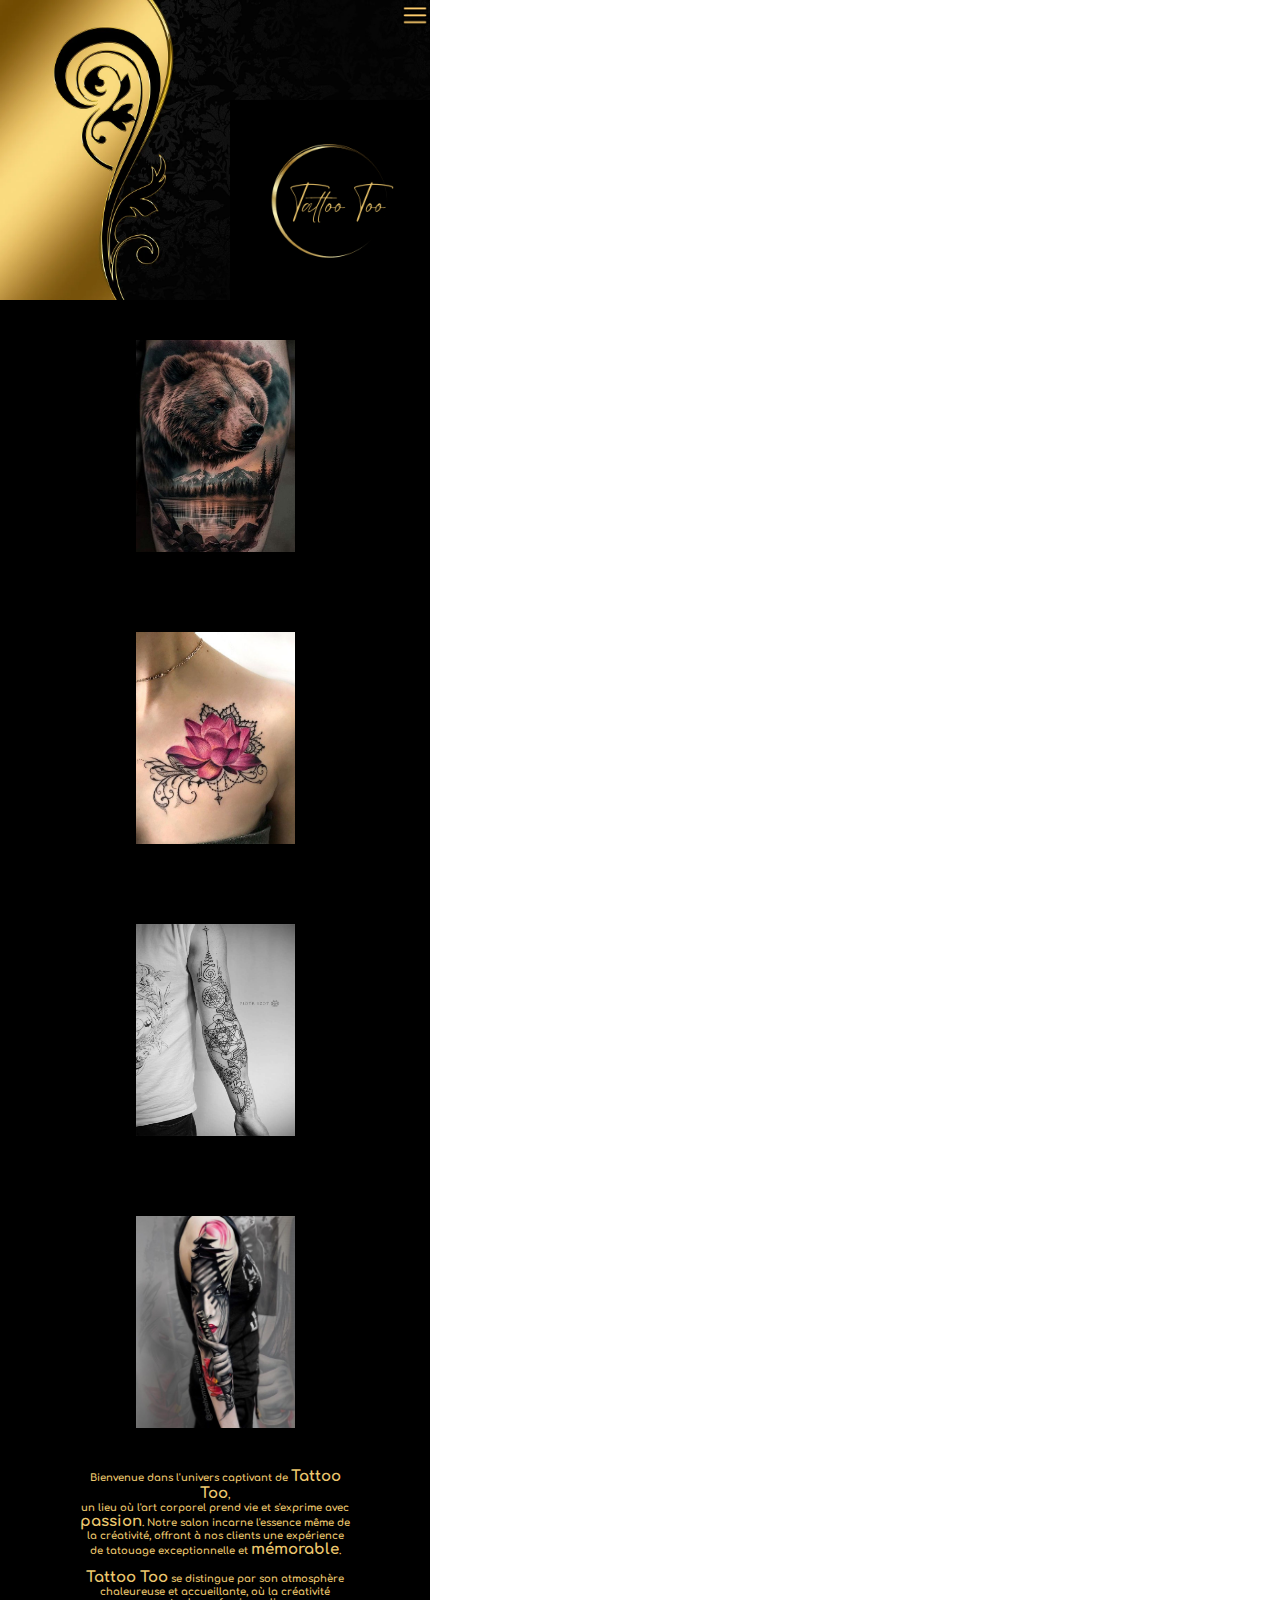
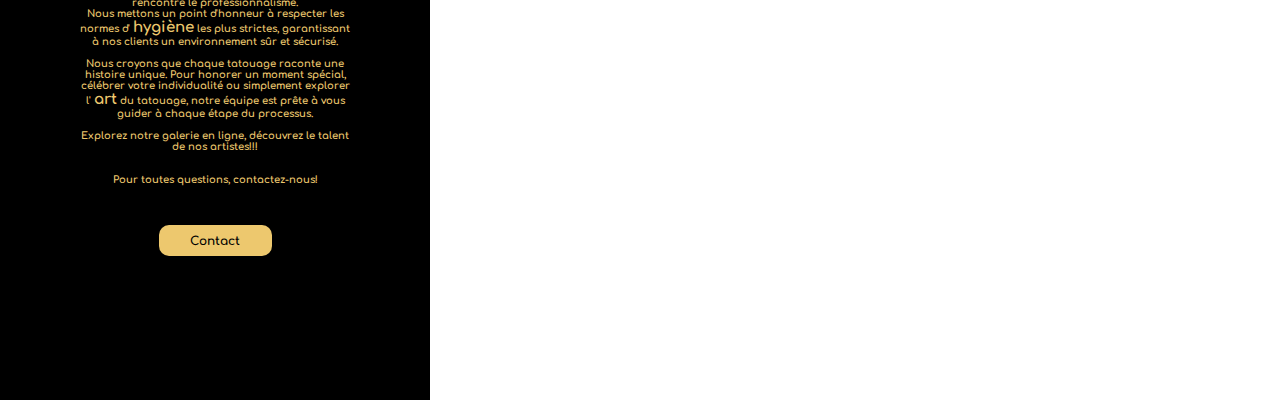
==== index.html @ 756c36e8 "page accueil portable" ====
<!DOCTYPE html>
<html lang="en">

<head>
  <meta charset="UTF-8">
  <meta name="viewport" content="width=device-width, initial-scale=1.0">
  <title>Tatootoo portable Accueil</title>
  <link rel="preconnect" href="https://fonts.googleapis.com">
  <link rel="preconnect" href="https://fonts.gstatic.com" crossorigin>
  <link href="https://fonts.googleapis.com/css2?family=Comfortaa:wght@300&display=swap" rel="stylesheet">
  <link rel="stylesheet" href="./css/style.css">
  <script src="./js/main.js"></script>
</head>

<body class="row-limit-size flex">
  <header>
    <div id="head">
      <div id="burger">
      <img src="./img/icones tattoo too/menu.png" alt="burger">
      </div>
      <img src="./img/Tattoo Too.png" alt="logo">
    </div>
    <nav class="nav-menu">
      <ul>
          <li><a href="#">Accueil</a></li>
          <li><a href="#">Services</a></li>
          <li><a href="#">À propos</a></li>
          <li><a href="#">Contact</a></li>
      </ul>
  </nav>
  </header>
  <main>
    <div id="images">
      <img src="./img/65+ Bear Tattoo Ideas To Reflect Strength.jpg" alt="tatouage">
      <img src="./img/70 Beautiful Lotus Flower Tattoos & Meaning.jpg" alt="tatouage">
      <img src="./img/téléchargement (2).jpg" alt="tatouage">
      <img src="./img/Top 100 Tatouages Bras Complet pour Femme.jpg" alt="tatouage">
    </div>
    <h1>
      Bienvenue dans l'univers captivant de
      <span class="size">Tattoo Too</span>,<br>
      un lieu où l'art corporel prend vie et s'exprime avec <span class="size">passion</span>. Notre salon incarne
      l'essence même de la
      créativité, offrant à nos clients une expérience de tatouage exceptionnelle et <span
        class="size">mémorable</span>.<br><br>

      <span class="size">Tattoo Too</span> se distingue par son atmosphère chaleureuse et accueillante, où la créativité
      rencontre le
      professionnalisme.<br>
      Nous mettons un point d'honneur à respecter les normes d' <span class="size">hygiène</span> les plus strictes,
      garantissant à nos clients
      un environnement sûr et sécurisé.<br><br>

      Nous croyons que chaque tatouage raconte une histoire unique. Pour honorer un moment spécial, célébrer votre
      individualité ou simplement explorer l' <span class="size">art</span> du tatouage, notre équipe est prête à vous
      guider à chaque étape du
      processus.<br><br>

      Explorez notre galerie en ligne, découvrez le talent de nos artistes!!!<br><br><br>


      Pour toutes questions, contactez-nous!

    </h1>
    <div class="button">
      <p>Contact</p>
    </div>
  </main>
</body>

</html>
---- css/style.css ----
*{
    margin: 0;
    padding: 0;
}

.row-iimit-size {
    min-width: 430px;
    width: 100%;
    height: auto;
}
.flex {
    display: flex;

}
#head{
    height: 300px;
    width: 430px;
    background: url(../img/background-image-3325335_1280.webp);
    background-size: cover;
    position: absolute;
}
.nav-menu{
    display: none;
}
img {
    display: flex;
}
#burger {
    cursor: pointer;
}

#burger>img {
    width: 30px;
    height: 30px;
    padding-left: 400px;
}
#head>img:last-child {
    width: 200px;
    height: 200px;
    padding-left: 230px;
    padding-top: 70px;
}

main {
    height: 1700px;
    width: 430px;
    background-color: black;
    position: relative;
    margin-top:300px;

}
body>main>#images>img {
    width: 159px;
    height: 212px;
    margin: 0  auto;
    padding: 40px;;
}
body>main>h1{
    display: block;
    color:  #EDC86E;
    font-size: 10px;
    text-align: center;
    padding-left: 80px;
    padding-right: 80px;
    font-family: 'Comfortaa', sans-serif;
}
.size{
    font-size: 15px;
}
.button {
    width: 113px;
    height: 31px;
    background-color: #EDC86E;
    margin: 0 auto;
    margin-top: 40px;
    border-radius: 10px;
}
.button>p {
    font-family:'Comfortaa', sans-serif;
    font-size: 12px;
    font-weight: bold;
    display: flex;
    justify-content: center;
    align-items: center;
    height:31px;
}
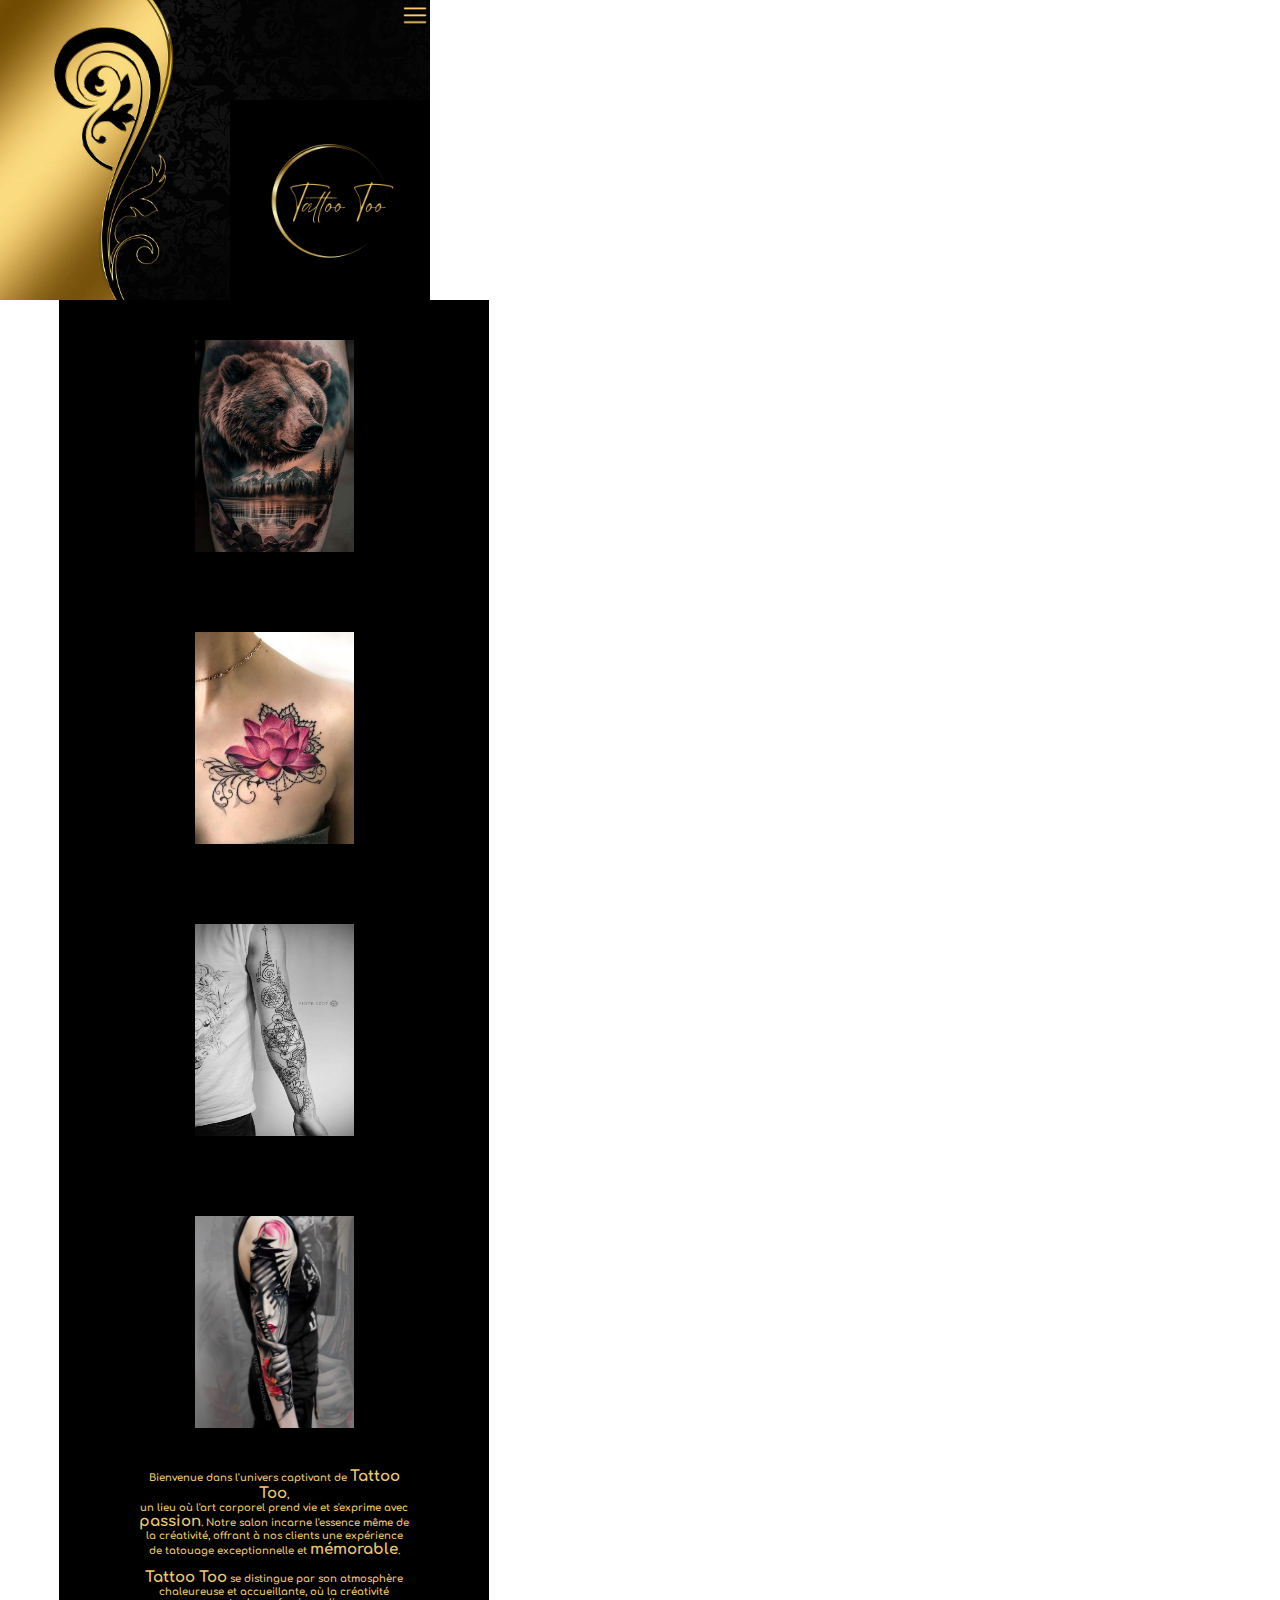
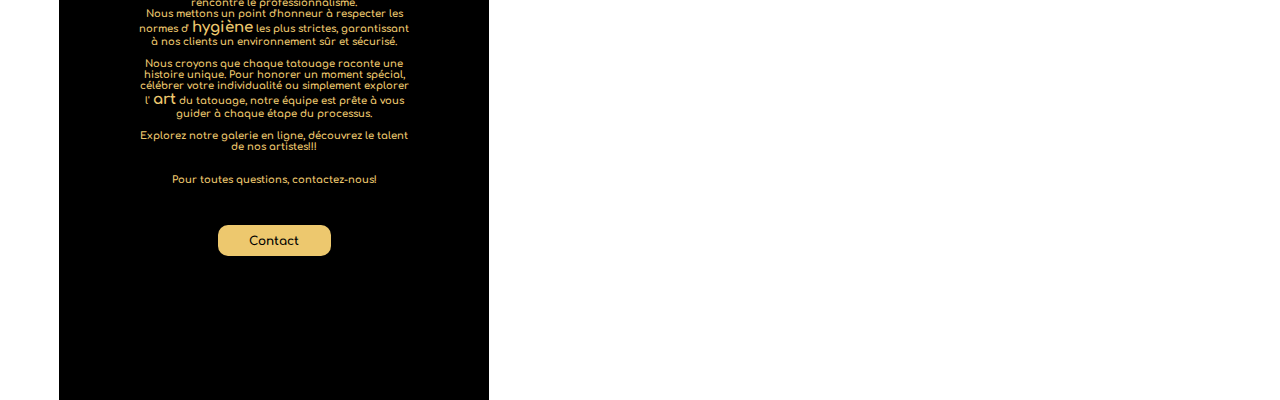
==== commit 1bc319fc: "suite tatootoo" ====
--- a/index.html
+++ b/index.html
@@ -16,18 +16,18 @@
   <header>
     <div id="head">
       <div id="burger">
-      <img src="./img/icones tattoo too/menu.png" alt="burger">
+      <img src="./img/icones tattoo too/menu.png" alt="Burger">
       </div>
       <img src="./img/Tattoo Too.png" alt="logo">
     </div>
-    <nav class="nav-menu">
+    <div id="MySidenav" class="mySidenav">
       <ul>
           <li><a href="#">Accueil</a></li>
           <li><a href="#">Services</a></li>
           <li><a href="#">À propos</a></li>
           <li><a href="#">Contact</a></li>
       </ul>
-  </nav>
+    </div>
   </header>
   <main>
     <div id="images">
@@ -66,6 +66,6 @@
       <p>Contact</p>
     </div>
   </main>
-</body>
-
+  <script src="./js/main.js">Uncaught TypeError: Cannot read properties of null (reading 'addEventListener')
+    at main.js:4:14</script>
 </html>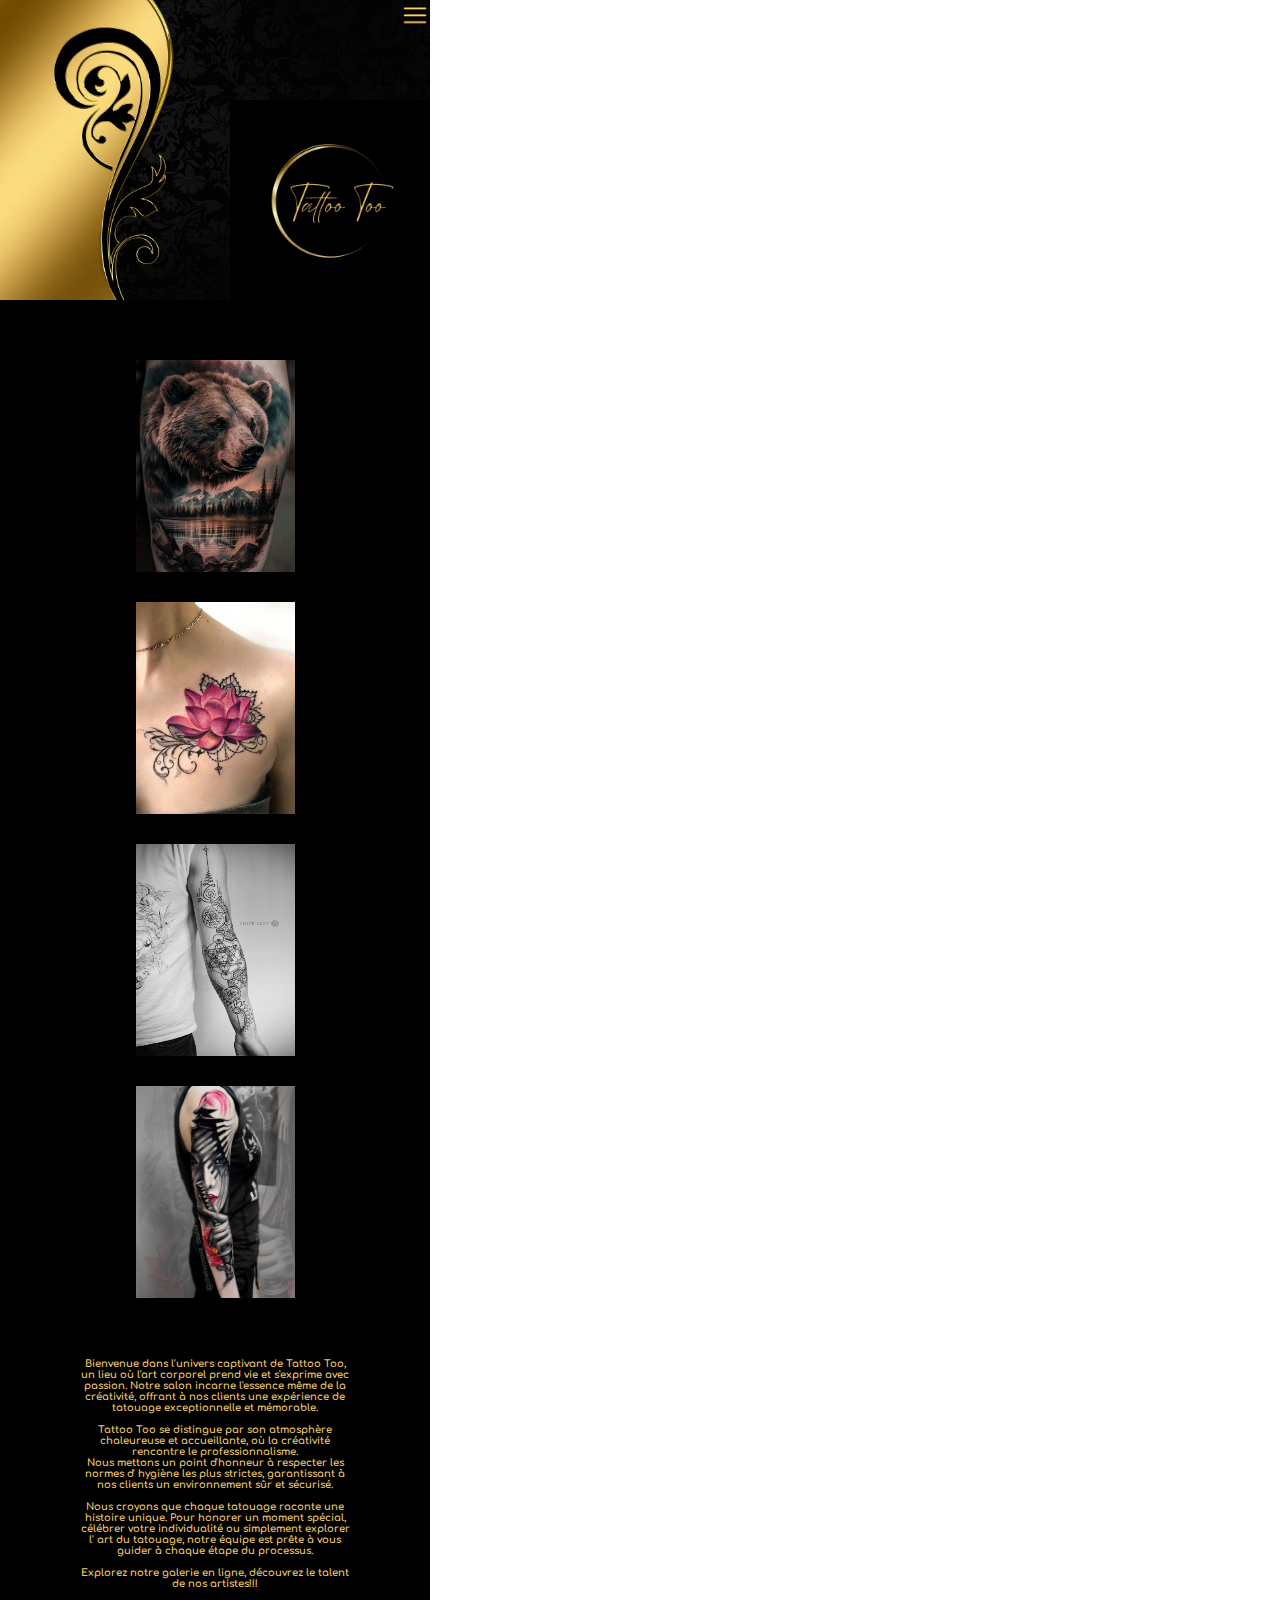
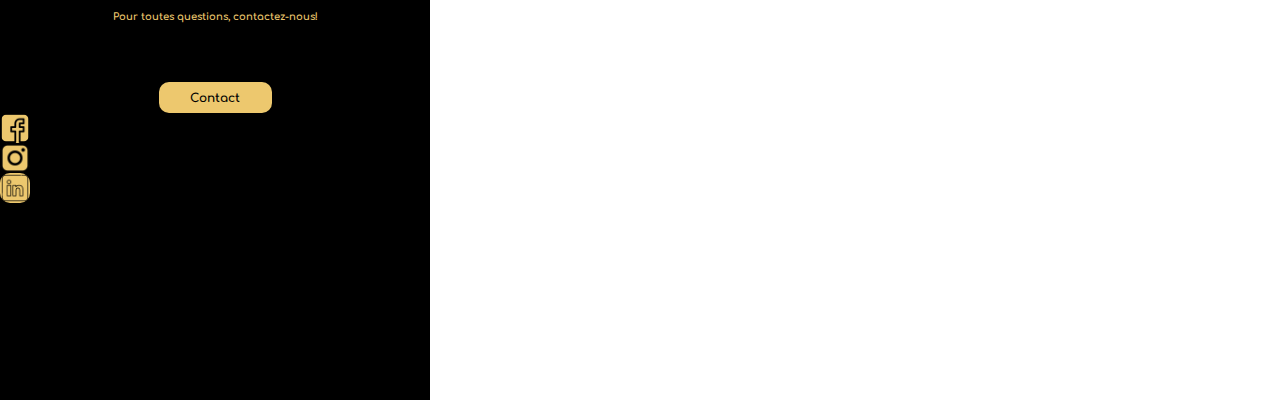
==== commit 2f785a6f: "portable suite et presque fin" ====
--- a/index.html
+++ b/index.html
@@ -9,25 +9,30 @@
   <link rel="preconnect" href="https://fonts.gstatic.com" crossorigin>
   <link href="https://fonts.googleapis.com/css2?family=Comfortaa:wght@300&display=swap" rel="stylesheet">
   <link rel="stylesheet" href="./css/style.css">
-  <script src="./js/main.js"></script>
 </head>
 
 <body class="row-limit-size flex">
   <header>
     <div id="head">
       <div id="burger">
-      <img src="./img/icones tattoo too/menu.png" alt="Burger">
+        <img src="./img/icones tattoo too/menu.png" alt="Burger">
       </div>
       <img src="./img/Tattoo Too.png" alt="logo">
     </div>
-    <div id="MySidenav" class="mySidenav">
-      <ul>
-          <li><a href="#">Accueil</a></li>
-          <li><a href="#">Services</a></li>
-          <li><a href="#">À propos</a></li>
-          <li><a href="#">Contact</a></li>
-      </ul>
-    </div>
+    <nav class="main-menu">
+      <a id="closeBtn" href="" class="close">
+        <div class="carreJaune">
+          <img src="./img/icones tattoo too/fermer-le-symbole-de-la-croix-dans-un-cercle.png" alt="croix">
+        </div>
+        <ul class="flex clickable-area">
+          <li><a href="http://127.0.0.1:5500/index.html">Accueil</a></li>
+          <li><a href="http://127.0.0.1:5500/index2.html">Galerie</a></li>
+          <li><a href="http://127.0.0.1:5500/index3.html">Respect et hygiène</a></li>
+          <li><a href="http://127.0.0.1:5500/index4.html">Contact</a></li>
+          <li><a href="http://127.0.0.1:5500/index5.html">Tattoo News</a></li>
+        </ul>
+    </nav>
+    <script src="./js/main.js"></script>
   </header>
   <main>
     <div id="images">
@@ -65,7 +70,24 @@
     <div class="button">
       <p>Contact</p>
     </div>
+    <div class="block">
+      <div class="carreJaune">
+        <img src="./img/icones tattoo too/facebook.png" alt="logofb">
+      </div>
+    </div>
+    <div class="block">
+      <div class="carreJaune">
+          <img src="./img/icones tattoo too/instagram.png" alt="logofb">
+      </div>
+    </div>
+    <div class="block">
+      <div class="carreJaune">
+          <img src="./img/icones tattoo too/linkedin.png" alt="logofb">
+      </div>
+    </div>
+
   </main>
-  <script src="./js/main.js">Uncaught TypeError: Cannot read properties of null (reading 'addEventListener')
-    at main.js:4:14</script>
+
+</body>
+
 </html>--- a/css/style.css
+++ b/css/style.css
@@ -1,16 +1,16 @@
 *{
     margin: 0;
     padding: 0;
+    text-decoration: none;
 }
 
 .row-iimit-size {
     min-width: 430px;
     width: 100%;
-    height: auto;
+    height: 100%;
 }
 .flex {
     display: flex;
-
 }
 #head{
     height: 300px;
@@ -19,21 +19,58 @@
     background-size: cover;
     position: absolute;
 }
-.nav-menu{
+.main-menu {
     display: none;
+}
+body>header>.main-menu>ul {
+    display: flex;
+    flex-direction: column;
+    align-items: end;
+    padding-left: 160px; 
+}
+body>header>.main-menu > ul > li {
+    padding-bottom: 20px;
+}
+
+body>header>.main-menu > ul > li > a {
+    display:block;
+    height: 80px;
+    line-height: 80px;
+    padding: 0 15px;
+    font-family: 'Comfortaa', sans-serif;
+    color: #EDC86E;
+    font-weight: 700;
+    text-transform: uppercase;
+    position: absolute;
+    font-size: 12px;   
 }
 img {
     display: flex;
 }
-#burger {
-    cursor: pointer;
-}
-
 #burger>img {
     width: 30px;
     height: 30px;
     padding-left: 400px;
 }
+body>header>.main-menu>.close {
+    position: absolute;
+    top: 0;
+    padding-left: 270px;
+    color: #EDC86E;
+    cursor: pointer;
+    
+}
+header>nav>.close>.carreJaune>img {
+    width: 20px;
+    height: 20px;
+}
+body>header>.main-menu>.close>.carreJaune {
+    width: 20px;
+    height: 20px;
+    background-color: #EDC86E;
+   
+}
+
 #head>img:last-child {
     width: 200px;
     height: 200px;
@@ -45,34 +82,40 @@
     height: 1700px;
     width: 430px;
     background-color: black;
-    position: relative;
+    position: absolute;
     margin-top:300px;
 
+
+}
+body>main>#images {
+    margin-top: 60px;
 }
 body>main>#images>img {
     width: 159px;
     height: 212px;
     margin: 0  auto;
-    padding: 40px;;
+    margin-top: 30px;
 }
 body>main>h1{
     display: block;
     color:  #EDC86E;
     font-size: 10px;
     text-align: center;
+    margin-top: 60px;
     padding-left: 80px;
     padding-right: 80px;
     font-family: 'Comfortaa', sans-serif;
 }
 .size{
-    font-size: 15px;
+    width: 159px;
+    height: 212px;
 }
 .button {
     width: 113px;
     height: 31px;
     background-color: #EDC86E;
     margin: 0 auto;
-    margin-top: 40px;
+    margin-top: 60px;
     border-radius: 10px;
 }
 .button>p {
@@ -84,6 +127,20 @@
     align-items: center;
     height:31px;
 }
+main>.block>.carreJaune {
+    width: 30px;
+    height: 30px;
+    background-color: #EDC86E;
+    border-radius: 10px;
+}
+main>.block>.carreJaune>img {
+    width: 30px;
+    height: 30px;
+}
+main>.block { /* ça veut pas s'aligner */
+    display: flex;   
+}
 
 
 
+
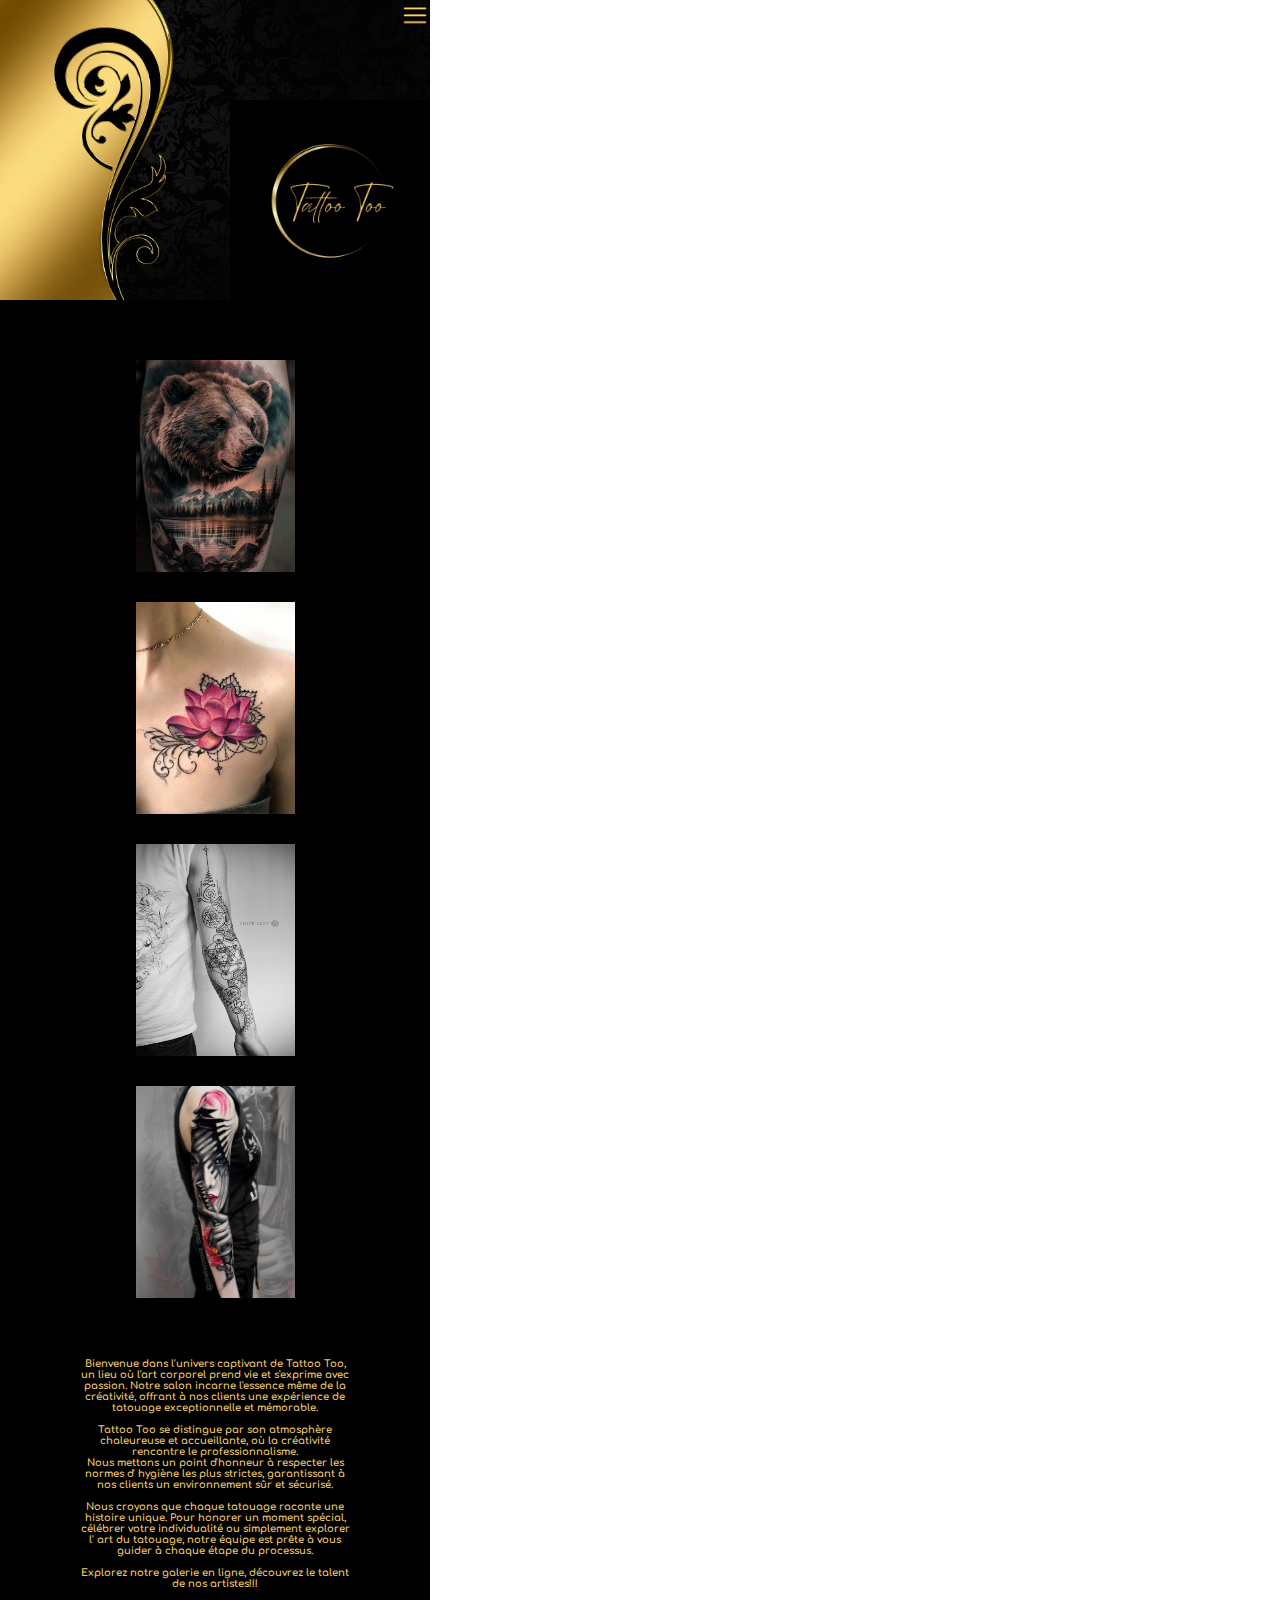
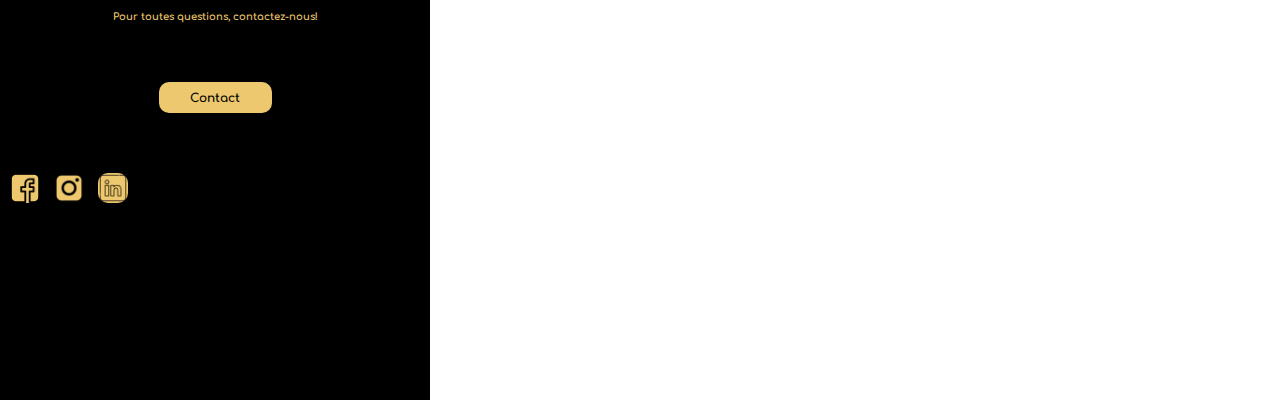
==== commit 2673c8c8: "suite tatootoo" ====
--- a/index.html
+++ b/index.html
@@ -24,8 +24,8 @@
         <div class="carreJaune">
           <img src="./img/icones tattoo too/fermer-le-symbole-de-la-croix-dans-un-cercle.png" alt="croix">
         </div>
+      </a>
         <ul class="flex clickable-area">
-          <li><a href="http://127.0.0.1:5500/index.html">Accueil</a></li>
           <li><a href="http://127.0.0.1:5500/index2.html">Galerie</a></li>
           <li><a href="http://127.0.0.1:5500/index3.html">Respect et hygiène</a></li>
           <li><a href="http://127.0.0.1:5500/index4.html">Contact</a></li>
--- a/css/style.css
+++ b/css/style.css
@@ -2,6 +2,7 @@
     margin: 0;
     padding: 0;
     text-decoration: none;
+    
 }
 
 .row-iimit-size {
@@ -18,22 +19,29 @@
     background: url(../img/background-image-3325335_1280.webp);
     background-size: cover;
     position: absolute;
+    
 }
 .main-menu {
     display: none;
 }
+
 body>header>.main-menu>ul {
     display: flex;
     flex-direction: column;
     align-items: end;
-    padding-left: 160px; 
+    padding-left: 160px;
+    position: relative; 
 }
 body>header>.main-menu > ul > li {
-    padding-bottom: 20px;
+    padding-bottom: 40px;
+   
+}
+body>header>.main-menu > ul {
+    list-style-type: none;
 }
 
 body>header>.main-menu > ul > li > a {
-    display:block;
+    display: block;
     height: 80px;
     line-height: 80px;
     padding: 0 15px;
@@ -42,16 +50,27 @@
     font-weight: 700;
     text-transform: uppercase;
     position: absolute;
-    font-size: 12px;   
+    font-size: 12px; 
+    white-space: nowrap;    
+}
+header>.main-menu>ul>li>a {
+    width: 80px;
+}
+body>header>nav>.clickable-area {
+    display: inline-block;
 }
 img {
     display: flex;
+}
+#burger{
+    position: relative;
 }
 #burger>img {
     width: 30px;
     height: 30px;
     padding-left: 400px;
 }
+ 
 body>header>.main-menu>.close {
     position: absolute;
     top: 0;
@@ -83,7 +102,8 @@
     width: 430px;
     background-color: black;
     position: absolute;
-    margin-top:300px;
+    margin-top: 300px;
+   
 
 
 }
@@ -127,20 +147,24 @@
     align-items: center;
     height:31px;
 }
-main>.block>.carreJaune {
+body>main>.block>.carreJaune {
     width: 30px;
     height: 30px;
     background-color: #EDC86E;
     border-radius: 10px;
+    display: flex;
 }
-main>.block>.carreJaune>img {
+body>main>.block>.carreJaune>img {
     width: 30px;
     height: 30px;
 }
-main>.block { /* ça veut pas s'aligner */
-    display: flex;   
+body>main>.block {
+        display: inline-block;  
+        margin-top: 60px;
+        margin-left: 10px;
 }
 
+body>header>.main-menu > ul > li:hover > a {
+    color: #85F5E1;
+}
 
-
-
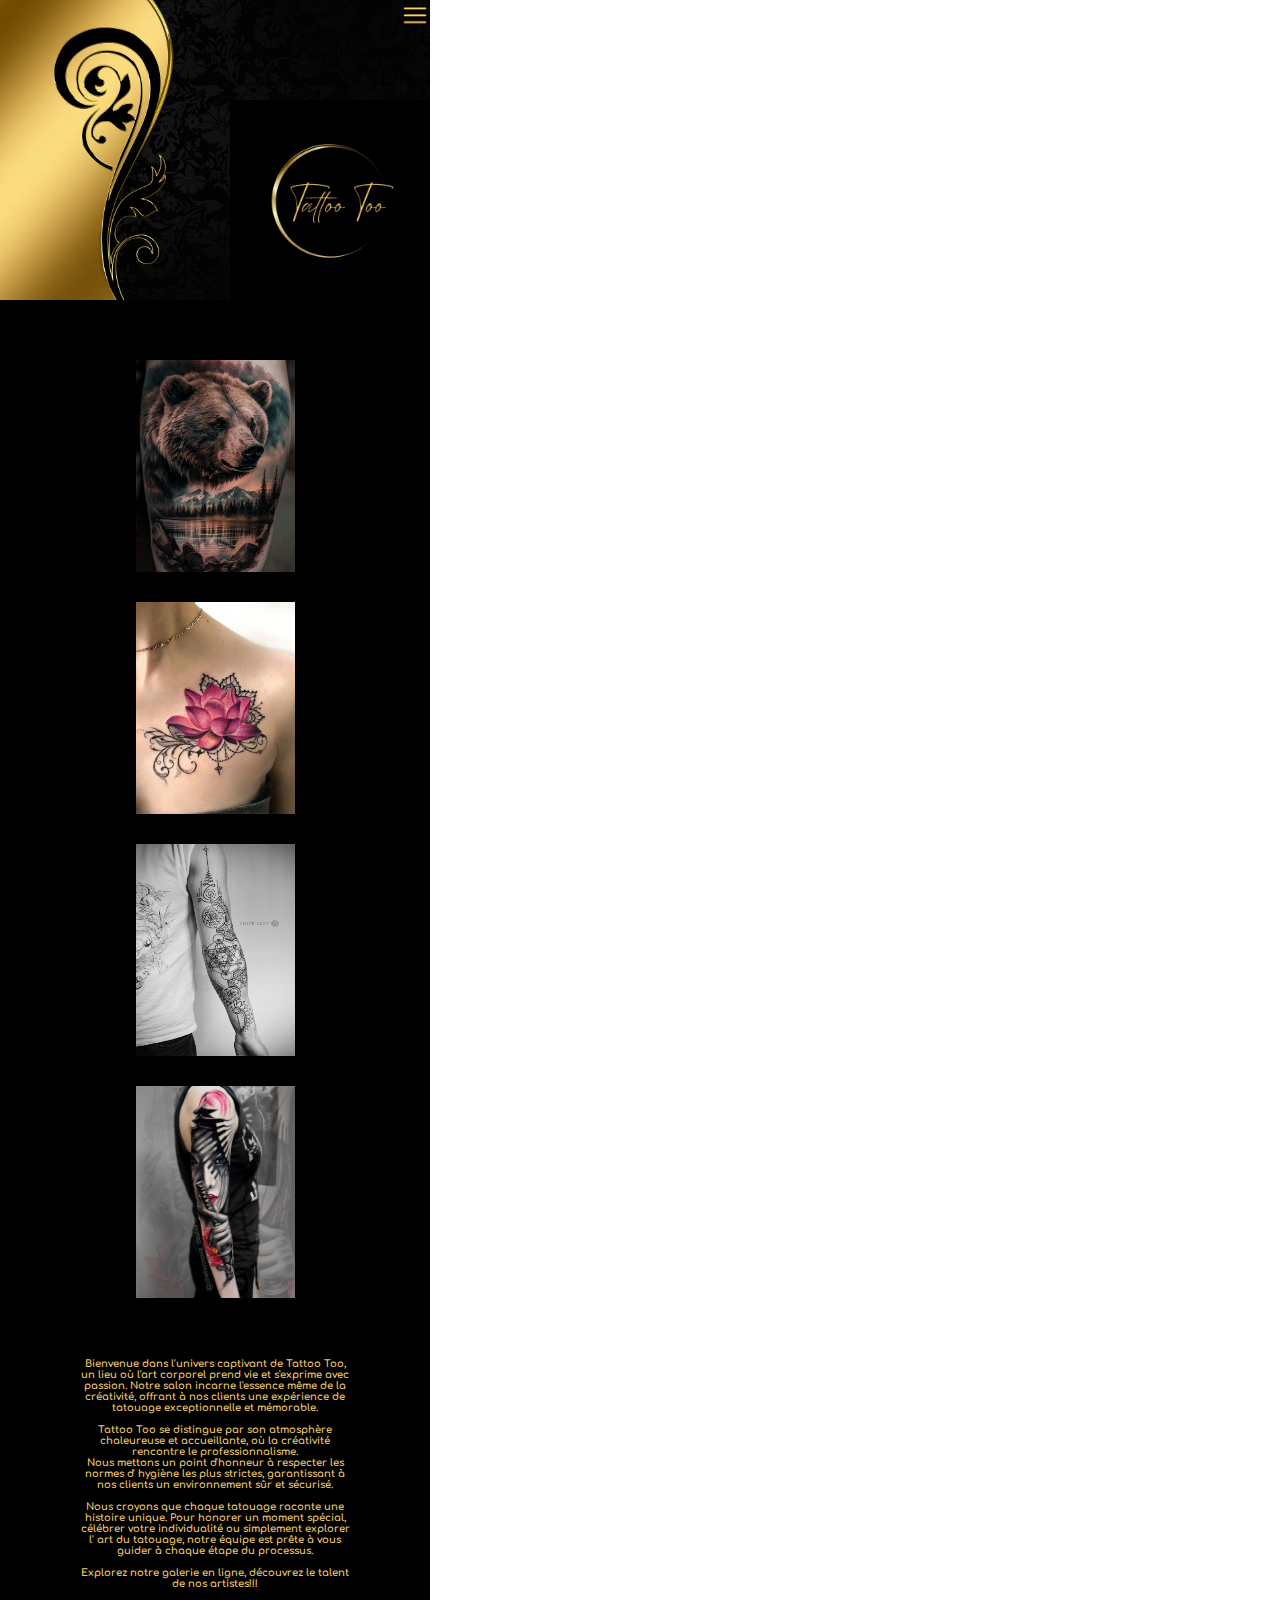
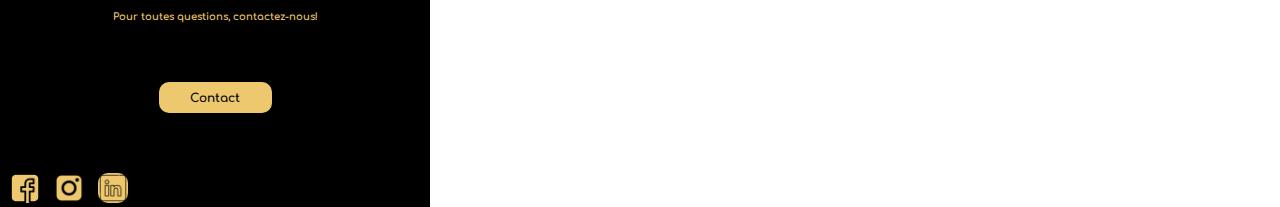
==== commit ac654aa2: "last commit tattootoo" ====
--- a/index.html
+++ b/index.html
@@ -17,7 +17,7 @@
       <div id="burger">
         <img src="./img/icones tattoo too/menu.png" alt="Burger">
       </div>
-      <img src="./img/Tattoo Too.png" alt="logo">
+      <a href="http://127.0.0.1:5500/index.html"><img src="./img/Tattoo Too.png" alt="logo"></a>
     </div>
     <nav class="main-menu">
       <a id="closeBtn" href="" class="close">
--- a/css/style.css
+++ b/css/style.css
@@ -13,6 +13,11 @@
 .flex {
     display: flex;
 }
+
+header {
+    width: 100%;
+    max-width: 430px;
+}
 #head{
     height: 300px;
     width: 430px;
@@ -23,33 +28,32 @@
 }
 .main-menu {
     display: none;
+    position: relative;
 }
 
 body>header>.main-menu>ul {
     display: flex;
     flex-direction: column;
     align-items: end;
-    padding-left: 160px;
     position: relative; 
-}
-body>header>.main-menu > ul > li {
-    padding-bottom: 40px;
-   
 }
 body>header>.main-menu > ul {
     list-style-type: none;
+    width: 100%;
+    height: 100%;
+    background-color: #000;
+
 }
 
 body>header>.main-menu > ul > li > a {
     display: block;
-    height: 80px;
-    line-height: 80px;
+    height: 40px;
+    line-height: 40px;
     padding: 0 15px;
     font-family: 'Comfortaa', sans-serif;
     color: #EDC86E;
     font-weight: 700;
     text-transform: uppercase;
-    position: absolute;
     font-size: 12px; 
     white-space: nowrap;    
 }
@@ -73,10 +77,12 @@
  
 body>header>.main-menu>.close {
     position: absolute;
-    top: 0;
+    top: 10px;
+    right: 10px;
     padding-left: 270px;
     color: #EDC86E;
     cursor: pointer;
+    z-index: 5555;
     
 }
 header>nav>.close>.carreJaune>img {
@@ -90,7 +96,7 @@
    
 }
 
-#head>img:last-child {
+#head>a>img:last-child {
     width: 200px;
     height: 200px;
     padding-left: 230px;
@@ -98,7 +104,7 @@
 }
 
 main {
-    height: 1700px;
+    height: auto;
     width: 430px;
     background-color: black;
     position: absolute;
@@ -157,6 +163,7 @@
 body>main>.block>.carreJaune>img {
     width: 30px;
     height: 30px;
+    
 }
 body>main>.block {
         display: inline-block;  
